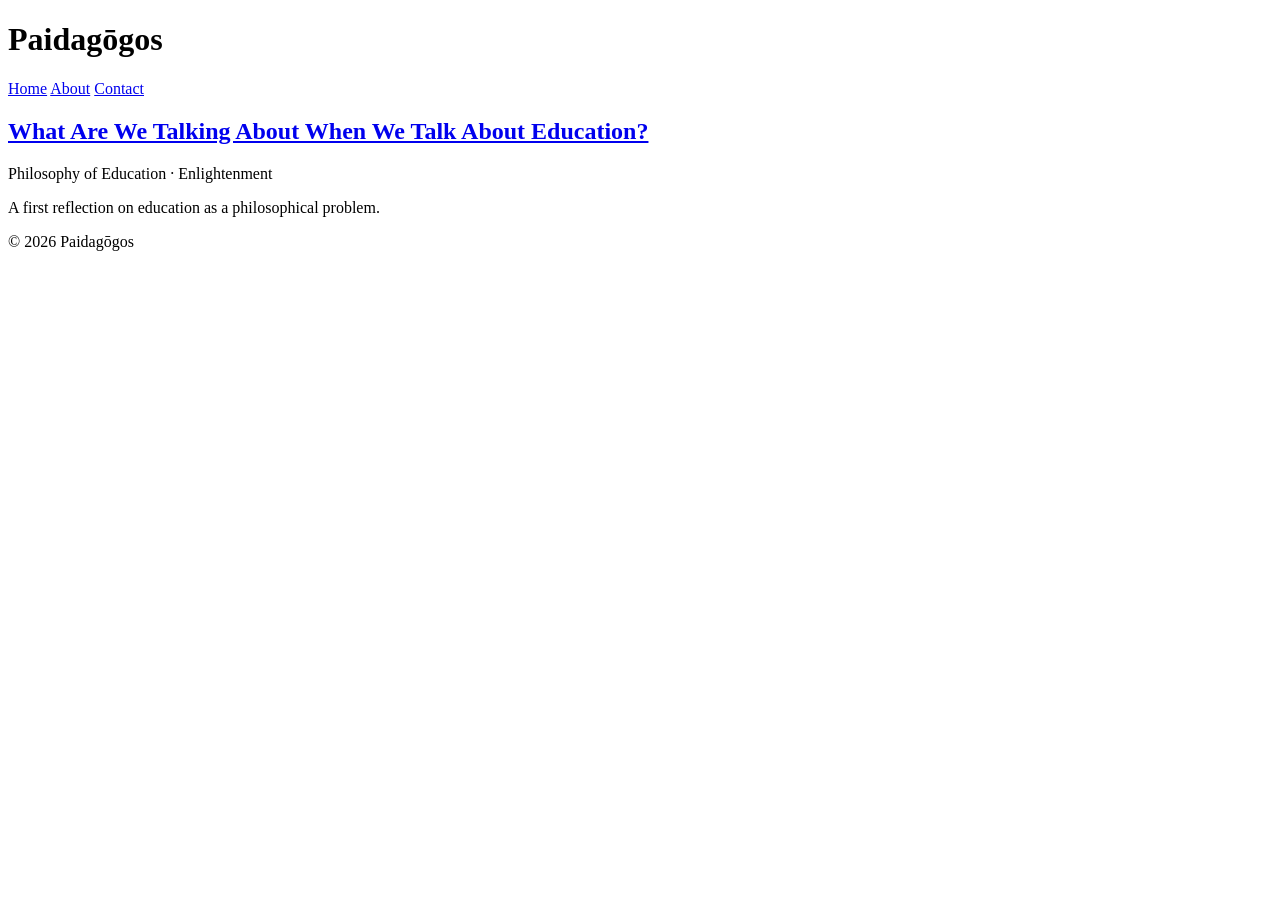
==== index.html @ ebe86c87 "Create index.html" ====
<!DOCTYPE html>
<html lang="en">
<head>
  <meta charset="UTF-8">
  <title>Paidagōgos</title>
  <link rel="stylesheet" href="style.css">
</head>

<body>
  <header class="site-header">
    <h1>Paidagōgos</h1>
    <nav>
      <a href="index.html">Home</a>
      <a href="#">About</a>
      <a href="#">Contact</a>
    </nav>
  </header>

  <main class="article-grid">
    <article class="card">
      <h2>
        <a href="article.html">
          What Are We Talking About When We Talk About Education?
        </a>
      </h2>
      <p class="meta">Philosophy of Education · Enlightenment</p>
      <p class="excerpt">
        A first reflection on education as a philosophical problem.
      </p>
    </article>
  </main>

  <footer class="site-footer">
    <p>© 2026 Paidagōgos</p>
  </footer>
</body>
</html>
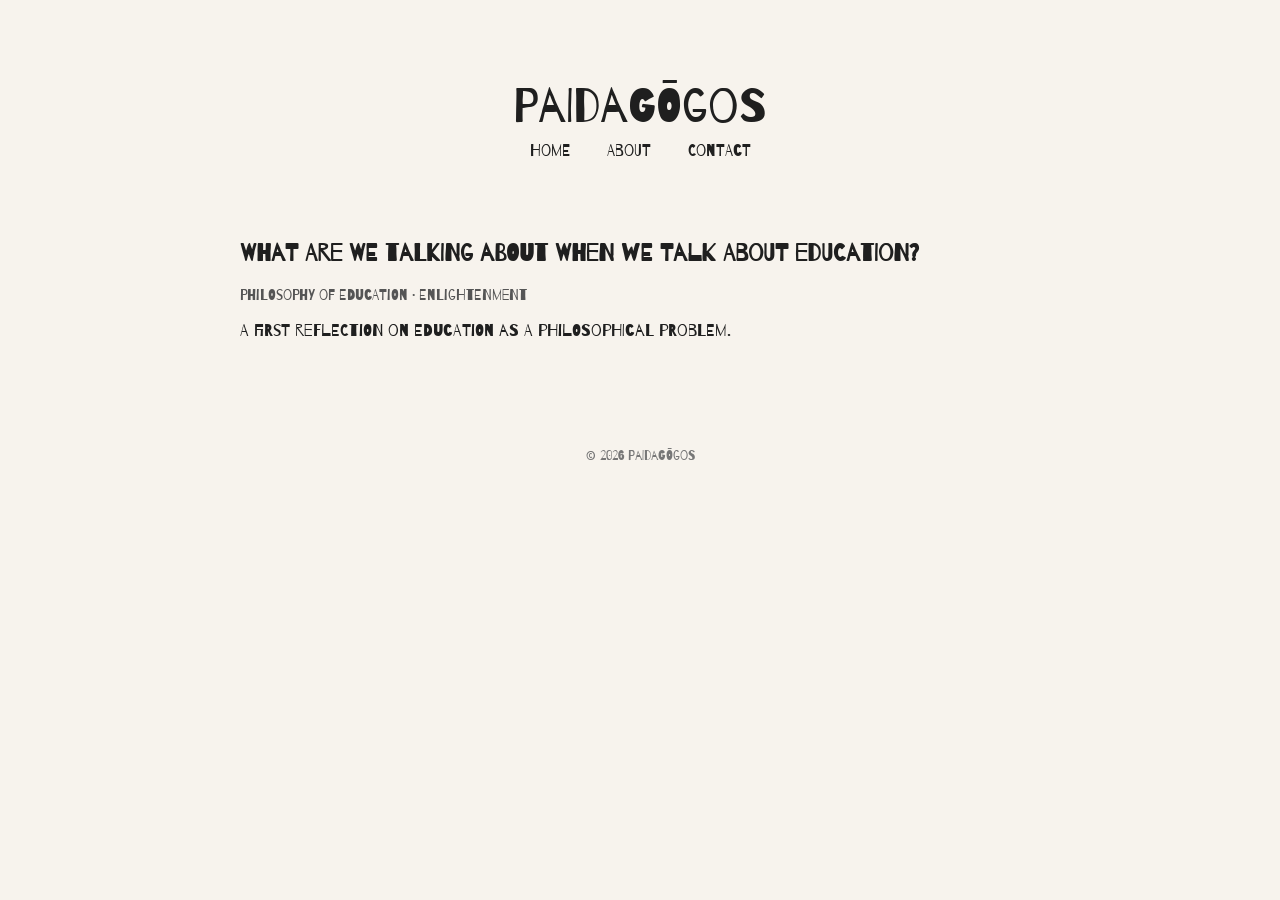
==== commit 9056ba23: "index.html" ====
--- a/index.html
+++ b/index.html
@@ -3,7 +3,7 @@
 <head>
   <meta charset="UTF-8">
   <title>Paidagōgos</title>
-  <link rel="stylesheet" href="style.css">
+    <link rel="stylesheet" href="style.css">
 </head>
 
 <body>
--- a/style.css
+++ b/style.css
@@ -0,0 +1,89 @@
+/* Import the Barrio font from Google Fonts */
+@import url('https://fonts.googleapis.com/css2?family=Barrio&display=swap');
+
+body {
+  margin: 0;
+  background: #f7f3ed;
+  color: #1f1f1f;
+  font-family: 'Barrio', system-ui; /* Updated font */
+  font-weight: 400;
+  font-style: normal;
+}
+
+.site-header {
+  text-align: center;
+  padding: 3rem 1rem 1rem;
+}
+
+.site-header h1 {
+  font-family: 'Barrio', system-ui; /* Updated font */
+  font-weight: 400;
+  font-style: normal;
+  font-size: 3rem;
+  margin-bottom: 0.5rem;
+}
+
+nav a {
+  margin: 0 1rem;
+  text-decoration: none;
+  color: #1f1f1f;
+}
+
+.article-grid {
+  max-width: 800px;
+  margin: 4rem auto;
+  padding: 0 1rem;
+}
+
+.card {
+  margin-bottom: 3rem;
+}
+
+.card h2 a {
+  text-decoration: none;
+  color: inherit;
+}
+
+.meta {
+  font-size: 0.9rem;
+  color: #555;
+}
+
+.excerpt {
+  font-size: 1.05rem;
+}
+
+.article {
+  max-width: 650px;
+  margin: 4rem auto;
+  padding: 0 1rem;
+}
+
+.article-meta {
+  font-size: 0.9rem;
+  color: #666;
+  margin-bottom: 2rem;
+}
+
+.references {
+  font-size: 0.9rem;
+}
+
+.references li {
+  margin-bottom: 0.8rem;
+}
+
+.site-footer {
+  text-align: center;
+  padding: 2rem;
+  font-size: 0.8rem;
+  color: #777;
+}
+
+/* Optional: reusable class */
+.barrio-regular {
+  font-family: 'Barrio', system-ui;
+  font-weight: 400;
+  font-style: normal;
+}
+
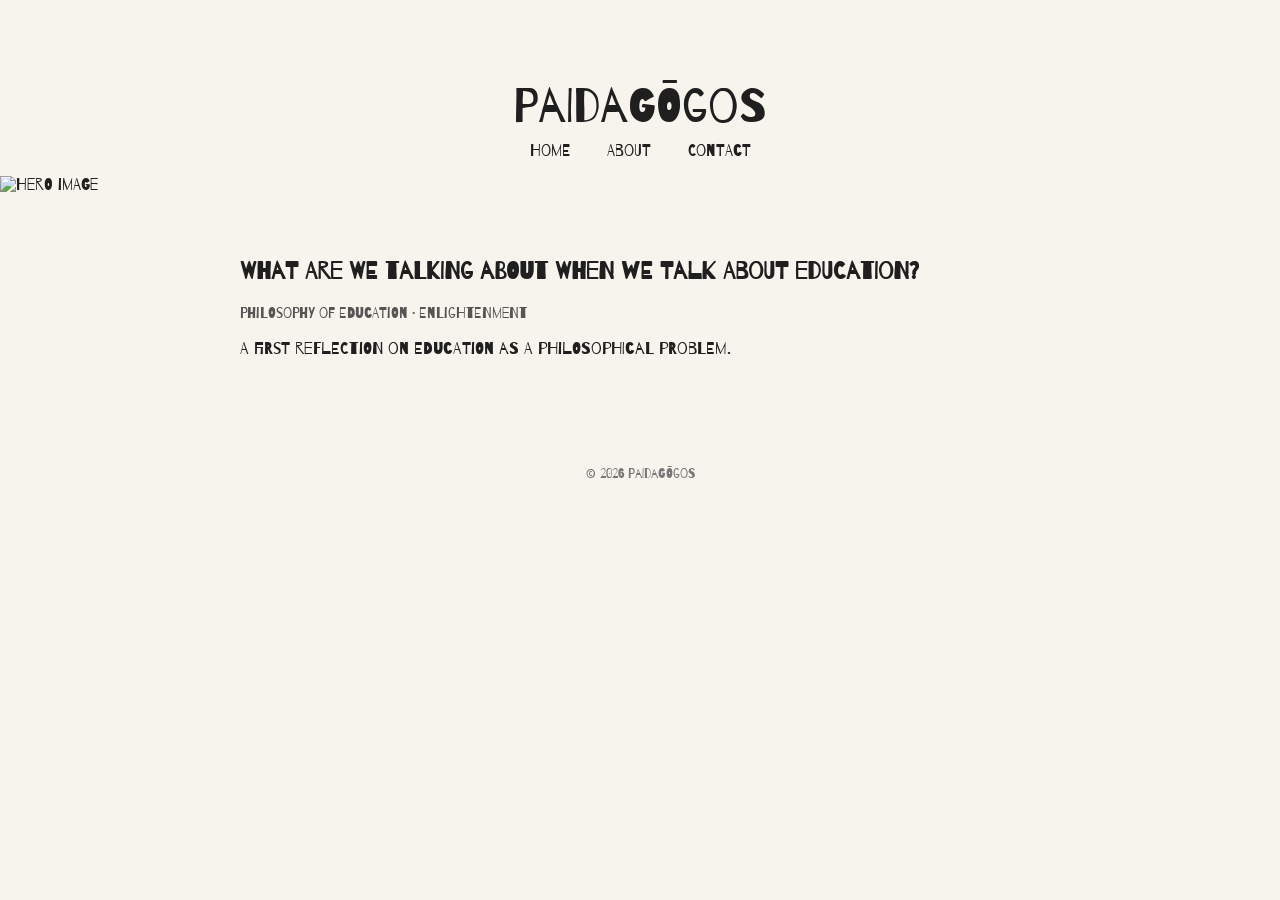
==== commit 5a8e1c52: "index.html" ====
--- a/index.html
+++ b/index.html
@@ -3,31 +3,31 @@
 <head>
   <meta charset="UTF-8">
   <title>Paidagōgos</title>
-    <link rel="stylesheet" href="style.css">
+  <link rel="stylesheet" href="style.css">
 </head>
 
 <body>
   <header class="site-header">
-    <h1>Paidagōgos</h1>
-    <nav>
+    <h1 class="logo">Paidagōgos</h1>
+    <nav class="main-nav">
       <a href="index.html">Home</a>
       <a href="#">About</a>
       <a href="#">Contact</a>
     </nav>
   </header>
 
+  <section class="hero">
+    <img src="your-hero-image.jpg" alt="Hero image">
+  </section>
+
   <main class="article-grid">
     <article class="card">
-      <h2>
-        <a href="article.html">
-          What Are We Talking About When We Talk About Education?
-        </a>
-      </h2>
+      <h2><a href="article.html">What Are We Talking About When We Talk About Education?</a></h2>
       <p class="meta">Philosophy of Education · Enlightenment</p>
-      <p class="excerpt">
-        A first reflection on education as a philosophical problem.
-      </p>
+      <p class="excerpt">A first reflection on education as a philosophical problem.</p>
     </article>
+    
+    <!-- Add more article cards here -->
   </main>
 
   <footer class="site-footer">
@@ -35,3 +35,4 @@
   </footer>
 </body>
 </html>
+
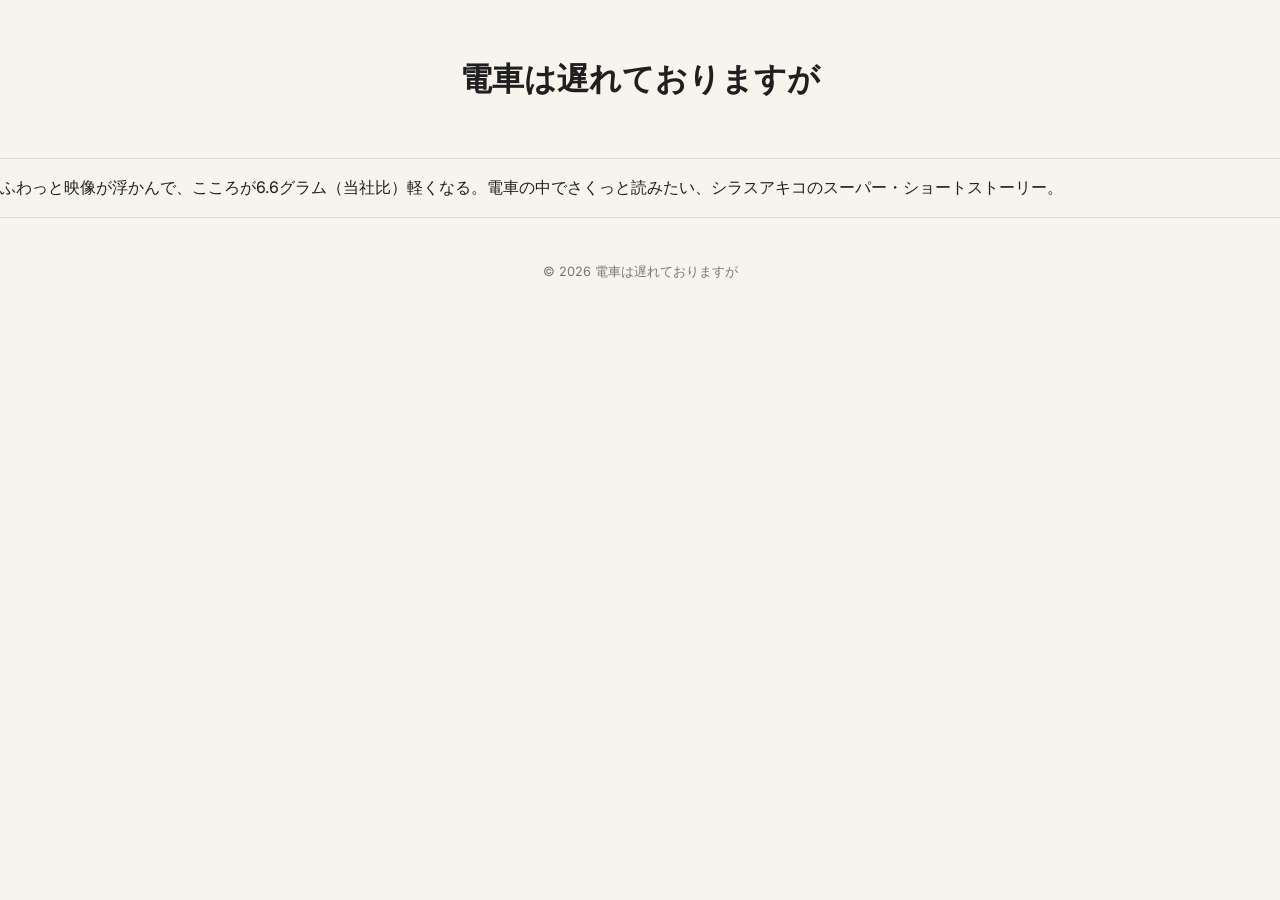
==== commit 690e7bf6: "index.html" ====
--- a/index.html
+++ b/index.html
@@ -1,38 +1,30 @@
 <!DOCTYPE html>
-<html lang="en">
+<html lang="ja">
 <head>
   <meta charset="UTF-8">
-  <title>Paidagōgos</title>
+  <title>電車は遅れておりますが</title>
+  <meta name="viewport" content="width=device-width, initial-scale=1.0">
+
+  <!-- Fonts -->
+  <link rel="preconnect" href="https://fonts.googleapis.com">
+  <link rel="preconnect" href="https://fonts.gstatic.com" crossorigin>
+  <link href="https://fonts.googleapis.com/css2?family=Noto+Serif+JP:wght@300;400;700&display=swap" rel="stylesheet">
+
   <link rel="stylesheet" href="style.css">
 </head>
-
 <body>
   <header class="site-header">
-    <h1 class="logo">Paidagōgos</h1>
-    <nav class="main-nav">
-      <a href="index.html">Home</a>
-      <a href="#">About</a>
-      <a href="#">Contact</a>
-    </nav>
+    <h1 class="title">電車は遅れておりますが</h1>
   </header>
 
-  <section class="hero">
-    <img src="your-hero-image.jpg" alt="Hero image">
-  </section>
-
-  <main class="article-grid">
-    <article class="card">
-      <h2><a href="article.html">What Are We Talking About When We Talk About Education?</a></h2>
-      <p class="meta">Philosophy of Education · Enlightenment</p>
-      <p class="excerpt">A first reflection on education as a philosophical problem.</p>
+  <main class="content">
+    <article class="story">
+      <p class="story-text">ふわっと映像が浮かんで、こころが6.6グラム（当社比）軽くなる。電車の中でさくっと読みたい、シラスアキコのスーパー・ショートストーリー。</p>
     </article>
-    
-    <!-- Add more article cards here -->
   </main>
 
   <footer class="site-footer">
-    <p>© 2026 Paidagōgos</p>
+    <p>© 2026 電車は遅れておりますが</p>
   </footer>
 </body>
 </html>
-
--- a/style.css
+++ b/style.css
@@ -1,37 +1,49 @@
-/* Import the Barrio font from Google Fonts */
-@import url('https://fonts.googleapis.com/css2?family=Barrio&display=swap');
+/* Import Fonts */
+@import url('https://fonts.googleapis.com/css2?family=Barrio&family=Inter:wght@400;600&display=swap');
 
+/* Global styles */
 body {
   margin: 0;
   background: #f7f3ed;
   color: #1f1f1f;
-  font-family: 'Barrio', system-ui; /* Updated font */
-  font-weight: 400;
-  font-style: normal;
+  font-family: 'Inter', sans-serif;
+  line-height: 1.6;
 }
 
+/* Header */
 .site-header {
   text-align: center;
-  padding: 3rem 1rem 1rem;
+  padding: 2rem 1rem;
+  border-bottom: 1px solid #ddd;
 }
 
-.site-header h1 {
-  font-family: 'Barrio', system-ui; /* Updated font */
-  font-weight: 400;
-  font-style: normal;
+.logo {
+  font-family: 'Barrio', system-ui;
   font-size: 3rem;
-  margin-bottom: 0.5rem;
+  margin: 0;
 }
 
-nav a {
+.main-nav a {
   margin: 0 1rem;
   text-decoration: none;
-  color: #1f1f1f;
+  color: #333;
+  font-weight: 600;
 }
 
+/* Hero section */
+.hero img {
+  width: 100%;
+  height: auto;
+  object-fit: cover;
+  display: block;
+  max-height: 400px;
+  margin-bottom: 2rem;
+}
+
+/* Article grid */
 .article-grid {
-  max-width: 800px;
-  margin: 4rem auto;
+  max-width: 900px;
+  margin: 0 auto 4rem;
   padding: 0 1rem;
 }
 
@@ -42,48 +54,24 @@
 .card h2 a {
   text-decoration: none;
   color: inherit;
+  font-size: 1.5rem;
 }
 
 .meta {
-  font-size: 0.9rem;
+  font-size: 0.85rem;
   color: #555;
+  margin: 0.4rem 0;
 }
 
 .excerpt {
-  font-size: 1.05rem;
+  font-size: 1rem;
 }
 
-.article {
-  max-width: 650px;
-  margin: 4rem auto;
-  padding: 0 1rem;
-}
-
-.article-meta {
-  font-size: 0.9rem;
-  color: #666;
-  margin-bottom: 2rem;
-}
-
-.references {
-  font-size: 0.9rem;
-}
-
-.references li {
-  margin-bottom: 0.8rem;
-}
-
+/* Footer */
 .site-footer {
   text-align: center;
   padding: 2rem;
   font-size: 0.8rem;
   color: #777;
+  border-top: 1px solid #ddd;
 }
-
-/* Optional: reusable class */
-.barrio-regular {
-  font-family: 'Barrio', system-ui;
-  font-weight: 400;
-  font-style: normal;
-}
-
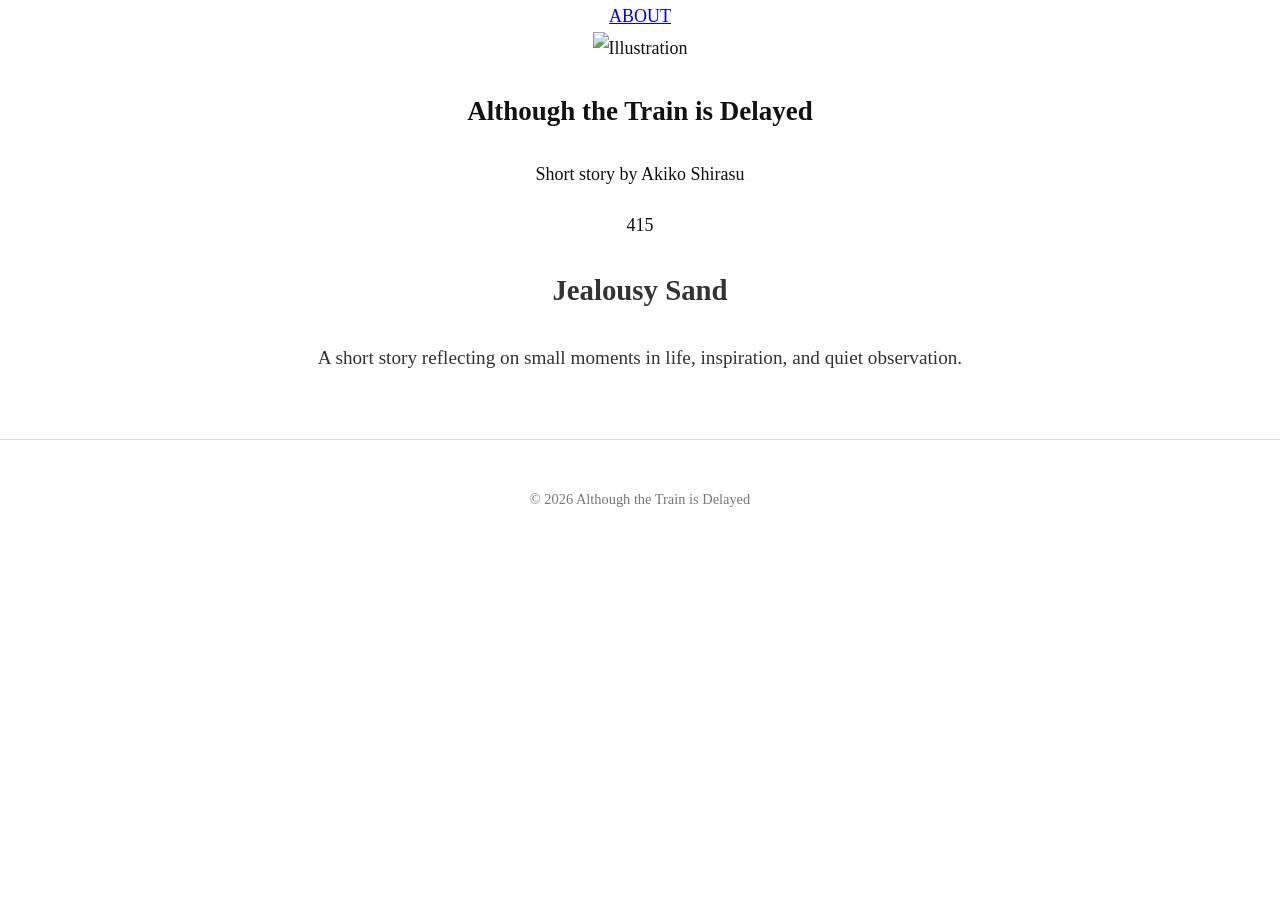
==== commit 05e1cace: "index.html" ====
--- a/index.html
+++ b/index.html
@@ -1,30 +1,46 @@
 <!DOCTYPE html>
-<html lang="ja">
+<html lang="en">
 <head>
   <meta charset="UTF-8">
-  <title>電車は遅れておりますが</title>
+  <title>Although the Train is Delayed</title>
   <meta name="viewport" content="width=device-width, initial-scale=1.0">
 
   <!-- Fonts -->
   <link rel="preconnect" href="https://fonts.googleapis.com">
   <link rel="preconnect" href="https://fonts.gstatic.com" crossorigin>
-  <link href="https://fonts.googleapis.com/css2?family=Noto+Serif+JP:wght@300;400;700&display=swap" rel="stylesheet">
+  <link href="https://fonts.googleapis.com/css2?family=Barrio&family=Inter:wght@400;600&display=swap" rel="stylesheet">
 
   <link rel="stylesheet" href="style.css">
 </head>
 <body>
-  <header class="site-header">
-    <h1 class="title">電車は遅れておりますが</h1>
-  </header>
 
-  <main class="content">
-    <article class="story">
-      <p class="story-text">ふわっと映像が浮かんで、こころが6.6グラム（当社比）軽くなる。電車の中でさくっと読みたい、シラスアキコのスーパー・ショートストーリー。</p>
-    </article>
-  </main>
+  <!-- Navigation -->
+  <nav class="main-nav">
+    <a href="#">ABOUT</a>
+  </nav>
 
+  <!-- Hero Section -->
+  <section class="hero">
+    <img src="your-illustration.png" alt="Illustration">
+    <div class="title-overlay">
+      <h1>Although the Train is Delayed</h1>
+      <p>Short story by Akiko Shirasu</p>
+    </div>
+  </section>
+
+  <!-- Story Section -->
+  <section class="story-section">
+    <div class="story-number">415</div>
+    <div class="story-text">
+      <h2>Jealousy Sand</h2>
+      <p>A short story reflecting on small moments in life, inspiration, and quiet observation.</p>
+    </div>
+  </section>
+
+  <!-- Footer -->
   <footer class="site-footer">
-    <p>© 2026 電車は遅れておりますが</p>
+    <p>© 2026 Although the Train is Delayed</p>
   </footer>
+
 </body>
 </html>
--- a/style.css
+++ b/style.css
@@ -1,77 +1,42 @@
-/* Import Fonts */
-@import url('https://fonts.googleapis.com/css2?family=Barrio&family=Inter:wght@400;600&display=swap');
-
-/* Global styles */
+/* Simple, clean layout inspired by the site */
 body {
   margin: 0;
-  background: #f7f3ed;
-  color: #1f1f1f;
-  font-family: 'Inter', sans-serif;
-  line-height: 1.6;
+  padding: 0;
+  background: #ffffff;
+  color: #111111;
+  font-family: 'Noto Serif JP', serif;
+  line-height: 1.8;
+  font-size: 18px;
+  text-align: center;
 }
 
-/* Header */
 .site-header {
-  text-align: center;
   padding: 2rem 1rem;
   border-bottom: 1px solid #ddd;
 }
 
-.logo {
-  font-family: 'Barrio', system-ui;
-  font-size: 3rem;
+.title {
   margin: 0;
+  font-size: 2.8rem;
+  font-weight: 700;
 }
 
-.main-nav a {
-  margin: 0 1rem;
-  text-decoration: none;
-  color: #333;
-  font-weight: 600;
+.content {
+  padding: 2rem 1rem;
+  max-width: 700px;
+  margin: auto;
 }
 
-/* Hero section */
-.hero img {
-  width: 100%;
-  height: auto;
-  object-fit: cover;
-  display: block;
-  max-height: 400px;
-  margin-bottom: 2rem;
+.story-text {
+  margin: 0;
+  font-size: 1.2rem;
+  color: #333;
 }
 
-/* Article grid */
-.article-grid {
-  max-width: 900px;
-  margin: 0 auto 4rem;
-  padding: 0 1rem;
-}
-
-.card {
-  margin-bottom: 3rem;
-}
-
-.card h2 a {
-  text-decoration: none;
-  color: inherit;
-  font-size: 1.5rem;
-}
-
-.meta {
-  font-size: 0.85rem;
-  color: #555;
-  margin: 0.4rem 0;
-}
-
-.excerpt {
-  font-size: 1rem;
-}
-
-/* Footer */
 .site-footer {
-  text-align: center;
-  padding: 2rem;
-  font-size: 0.8rem;
+  margin-top: 4rem;
+  padding: 2rem 1rem;
+  font-size: 0.9rem;
   color: #777;
   border-top: 1px solid #ddd;
 }
